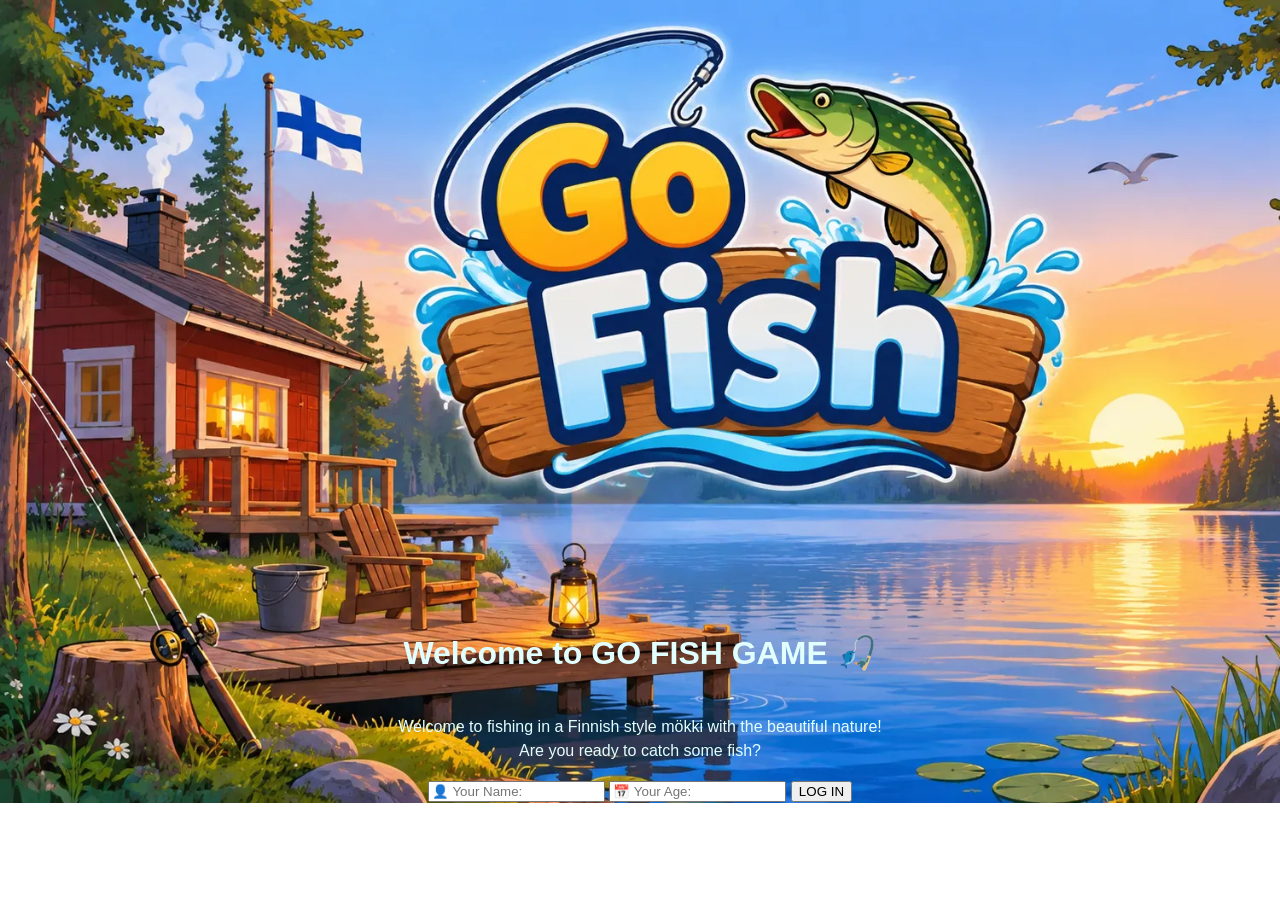
==== static/index.html @ 279a7d8f "Placeholder changed and added page2 Updated HTML structure and improved formatting for better readab" ====
<!DOCTYPE html>
<html lang="en">

<head>
<meta charset="UTF-8">
<meta name="viewport" content="width=device-width, initial-scale=1.0">
<title>GO FISH GAME</title>
<link rel="stylesheet" href="style.css">
</head>

<body> 
    <!-- welcoming text -->
<div class="welcome">
    <h1>Welcome to GO FISH GAME 🎣</h1>
    <p class="welcome_text"> 
        Welcome to fishing in a Finnish style mökki with the beautiful nature!<br>
        Are you ready to catch some fish? </p>

    <!-- user info and log in -->
    <form id="userinfo">
        <input type="text" id="username" placeholder="👤 Your Name:" required>
        <input type="number" id="age" placeholder="📅 Your Age:" required>
        <button id="login" href="goldfish_page2.html">LOG IN</button>
    </form>
</div>
</body>
</html>
---- static/style.css ----
body {
    margin: auto;
    width: 60%;
    font-family:
        Arial,
        Trebuchet Ms,
        sans-serif;
    line-height: 1.5;
    color: #e2ffff;
    background: url("visuals/gofish_pic1.png");
    background-repeat: no-repeat;
    background-size: cover;
}

.welcome { /*yleinen flexbox, nätisti elementit pystyakseliin*/
    display: flex;
    flex-direction: column;
    align-items: center;
    padding-top: 38rem;
    text-align: center;
} /*sisäset marginit flexboxin elementeis vähän eh fixaa*/



/*page2 css*/
.logo {
    display: flex;
    justify-content: center;
    margin-top: 0.5rem;
}

nav {
    display: flex;
    justify-content: center;
    margin-top: 0.5rem;
}

nav a {
    width: 10rem;
    padding: 1rem;
    border: 0.15rem solid black;
    background-color: #d39a52;
    text-align: center;
}

.middle {
    display: flex;
    background: url("visuals/game_beach.png");
    background-size:unset;
    background-repeat: no-repeat;
    background-position: center;
    background-size: 100%;
    justify-content: center;
    height: 8.1rem;
    align-items: center;
    gap: 20%;
}

.midbox {
    display: flex;
    gap: 15%;    
}

.triangle-down {
        
	        width: 0;
	        height: 0;
	        border-left: 25px solid transparent;
	        border-right: 25px solid transparent;
	        border-top: 50px solid #555;
            transform: rotate(0deg);
        }

.gamescreen {
    display: flex;
    background: url("visuals/game_lake.png");
    background-size: contain;
    background-repeat: no-repeat;
    background-position: center;
    background-size: 100%;
    justify-content: center;
    height: 28rem;
}
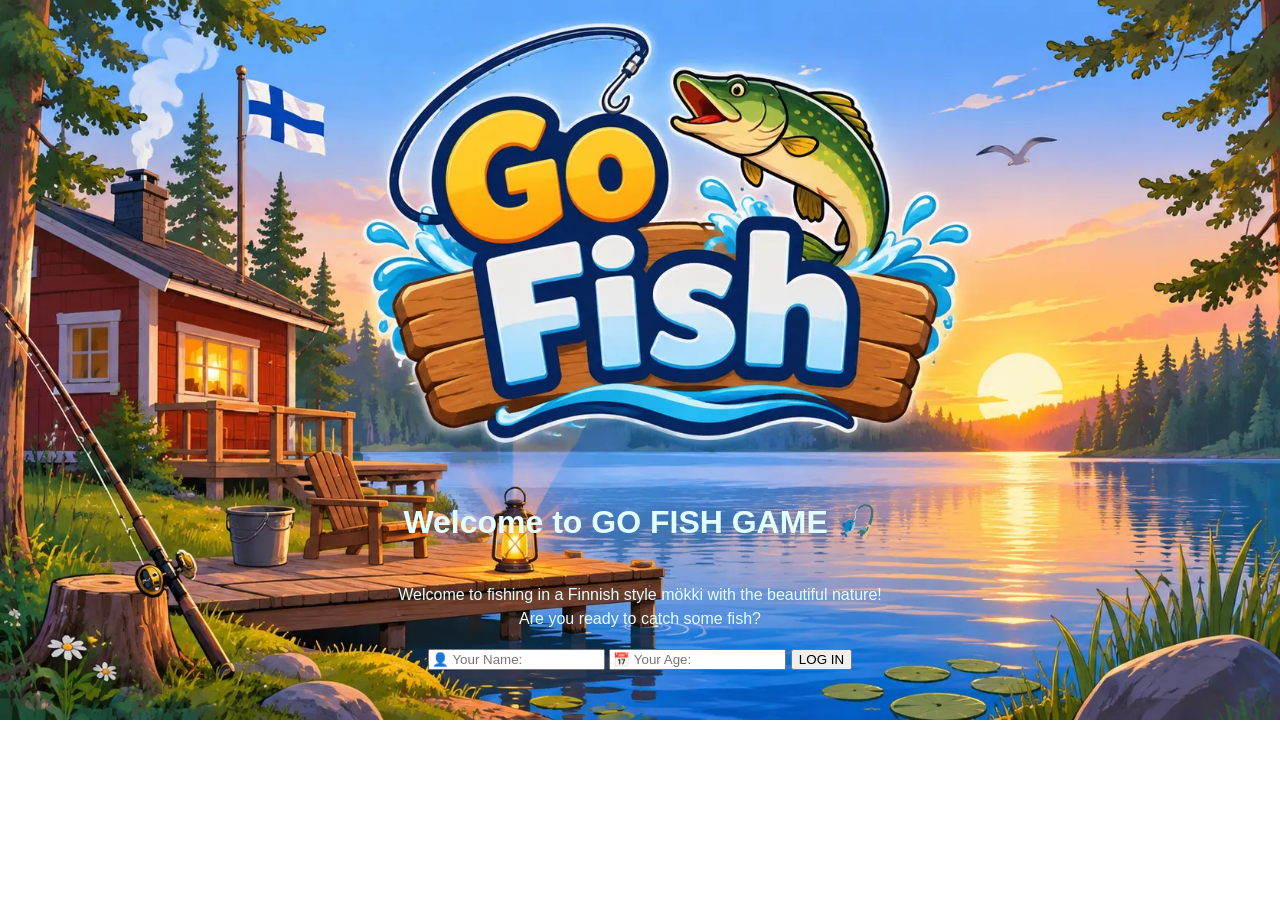
==== commit c5257c46: "more css + gradient background" ====
--- a/static/index.html
+++ b/static/index.html
@@ -8,7 +8,7 @@
 <link rel="stylesheet" href="style.css">
 </head>
 
-<body> 
+<body id="formbody"> 
     <!-- welcoming text -->
 <div class="welcome">
     <h1>Welcome to GO FISH GAME 🎣</h1>
--- a/static/style.css
+++ b/static/style.css
@@ -1,24 +1,29 @@
 body {
     margin: auto;
     width: 60%;
+    height: 100%;
     font-family:
         Arial,
         Trebuchet Ms,
         sans-serif;
     line-height: 1.5;
     color: #e2ffff;
-    background: url("visuals/gofish_pic1.png");
+    background-image: linear-gradient(to top, #d27e8d, #628bdd);
     background-repeat: no-repeat;
     background-size: cover;
+}
+
+#formbody  {
+    background-image: url("visuals/gofish_pic1.png");
 }
 
 .welcome { /*yleinen flexbox, nätisti elementit pystyakseliin*/
     display: flex;
     flex-direction: column;
     align-items: center;
-    padding-top: 38rem;
     text-align: center;
-} /*sisäset marginit flexboxin elementeis vähän eh fixaa*/
+    padding-top: 62%;
+} 
 
 
 
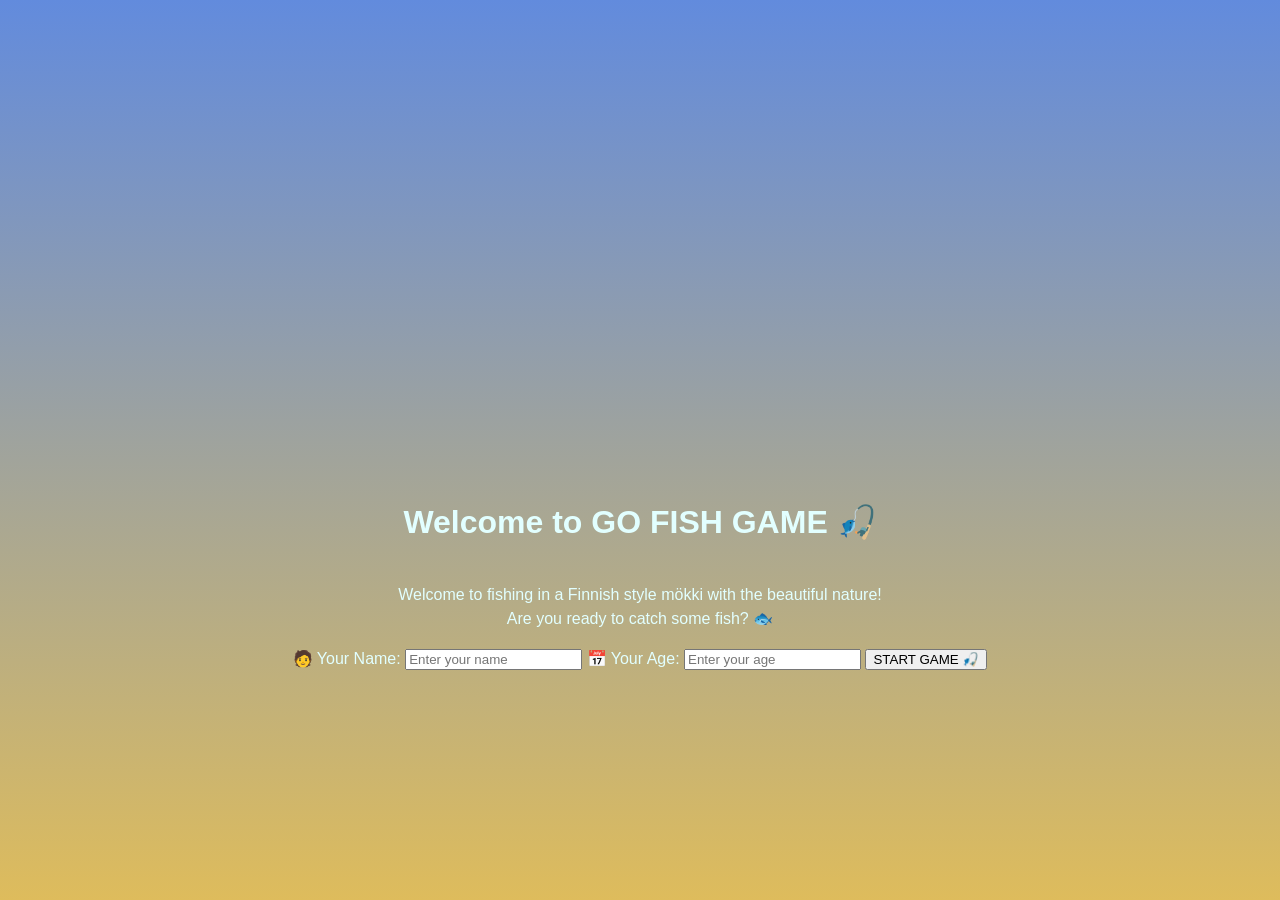
==== commit a15c3ea7: "log in funktio" ====
--- a/static/index.html
+++ b/static/index.html
@@ -1,28 +1,33 @@
-<!DOCTYPE html>
+<!doctype html>
 <html lang="en">
+  <head>
+    <meta charset="UTF-8" />
+    <meta name="viewport" content="width=device-width, initial-scale=1.0" />
+    <title>GO FISH GAME</title>
+    <link rel="stylesheet" href="style.css" />
+    <script src="login.js" defer ></script>
+  </head>
 
-<head>
-<meta charset="UTF-8">
-<meta name="viewport" content="width=device-width, initial-scale=1.0">
-<title>GO FISH GAME</title>
-<link rel="stylesheet" href="style.css">
-</head>
+  <body background= "visuals/gofish_pic1.png">
+    <div class="welcome">
+      <h1>Welcome to GO FISH GAME 🎣</h1>
+      <p class="welcome_text">
+        Welcome to fishing in a Finnish style mökki with the beautiful
+        nature!<br />
+        Are you ready to catch some fish? 🐟
+      </p>
 
-<body id="formbody"> 
-    <!-- welcoming text -->
-<div class="welcome">
-    <h1>Welcome to GO FISH GAME 🎣</h1>
-    <p class="welcome_text"> 
-        Welcome to fishing in a Finnish style mökki with the beautiful nature!<br>
-        Are you ready to catch some fish? </p>
+      <form id="userinfo">
+        <label for="username">🧑 Your Name:</label>
+        <input type="text" id="username" placeholder="Enter your name" required/>
 
-    <!-- user info and log in -->
-    <form id="userinfo">
-        <input type="text" id="username" placeholder="👤 Your Name:" required>
-        <input type="number" id="age" placeholder="📅 Your Age:" required>
-        <button id="login" href="goldfish_page2.html">LOG IN</button>
-    </form>
-</div>
-</body>
+        <label for="age">📅 Your Age:</label>
+        <input type="number" id="age" placeholder="Enter your age" required />
+
+        <button type="submit" onclick="login()" id="start_button">START GAME 🎣</button>
+      </form>
+    </div>
+  </body>
 </html>
 
+<!--koodin alkuperäinen kirjoittaja yu yu khaing, ei eetu sarviranta-->
--- a/static/style.css
+++ b/static/style.css
@@ -1,88 +1,131 @@
 body {
-    margin: auto;
-    width: 60%;
-    height: 100%;
-    font-family:
-        Arial,
-        Trebuchet Ms,
-        sans-serif;
-    line-height: 1.5;
-    color: #e2ffff;
-    background-image: linear-gradient(to top, #d27e8d, #628bdd);
-    background-repeat: no-repeat;
-    background-size: cover;
+  margin: auto;
+  width: 60%;
+  height: 100%;
+  font-family:
+    Arial,
+    Trebuchet Ms,
+    sans-serif;
+  line-height: 1.5;
+  color: #e2ffff;
+  background-image: linear-gradient(to top, #debc5c, #628bdd);
+  background-repeat: no-repeat;
+  background-size: cover;
 }
 
-#formbody  {
-    background-image: url("visuals/gofish_pic1.png");
+html,
+body {
+  height: 100%; /*fixes issues with background color not stretching to end of page*/
 }
 
-.welcome { /*yleinen flexbox, nätisti elementit pystyakseliin*/
+#formbody {
+  background-image: url("visuals/gofish_pic1.png");
+}
+
+.welcome {
+  /*yleinen flexbox, nätisti elementit pystyakseliin*/
+  display: flex;
+  flex-direction: column;
+  align-items: center;
+  text-align: center;
+  padding-top: 62%;
+}
+
+/*nav css*/
+
+.top {
+  display: flex;
+  flex-direction: column;
+  width: 100%;
+}
+
+.logo {
+  display: flex;
+  justify-content: center;
+}
+
+nav {
+  display: flex;
+  justify-content: center;
+  margin-top: 0.5rem;
+}
+
+nav a {
+  width: 10rem;
+  padding: 1rem;
+  border: 0.15rem solid black;
+  background-color: #d39a52;
+  text-align: center;
+}
+
+/*page 2 css*/
+
+#gamearea {
     display: flex;
     flex-direction: column;
     align-items: center;
-    text-align: center;
-    padding-top: 62%;
-} 
-
-
-
-/*page2 css*/
-.logo {
-    display: flex;
-    justify-content: center;
-    margin-top: 0.5rem;
 }
 
-nav {
-    display: flex;
-    justify-content: center;
-    margin-top: 0.5rem;
-}
-
-nav a {
-    width: 10rem;
-    padding: 1rem;
-    border: 0.15rem solid black;
-    background-color: #d39a52;
-    text-align: center;
-}
-
-.middle {
-    display: flex;
-    background: url("visuals/game_beach.png");
-    background-size:unset;
-    background-repeat: no-repeat;
-    background-position: center;
-    background-size: 100%;
-    justify-content: center;
-    height: 8.1rem;
-    align-items: center;
-    gap: 20%;
-}
-
-.midbox {
-    display: flex;
-    gap: 15%;    
+#pier {
+  width: 1000px;
+  height: 138.3px;
+  position: relative;
+  background-image: url("/static/visuals/game-beach1.png");
+  background-position: center;
+  background-size: cover;
+  background-repeat: no-repeat;
+  display: flex;
+  justify-content: space-evenly;
+  align-items: center;
 }
 
 .triangle-down {
-        
-	        width: 0;
-	        height: 0;
-	        border-left: 25px solid transparent;
-	        border-right: 25px solid transparent;
-	        border-top: 50px solid #555;
-            transform: rotate(0deg);
-        }
+  width: 0;
+  height: 0;
+  border-left: 25px solid transparent;
+  border-right: 25px solid transparent;
+  border-top: 50px solid #555;
+  transform: rotate(0deg);
+}
 
-.gamescreen {
-    display: flex;
-    background: url("visuals/game_lake.png");
-    background-size: contain;
-    background-repeat: no-repeat;
-    background-position: center;
-    background-size: 100%;
-    justify-content: center;
-    height: 28rem;
+#lake {
+  width: 1000px;
+  height: 498px;
+  position: relative;
+  background-image: url("/static/visuals/game-lake1.png");
+  background-position: center;
+  background-size: cover;
+  background-repeat: no-repeat;
+}
+
+#smallfish {
+  width: 113px;
+  height: 58px;
+  position: absolute;
+  background-image: url("/static/visuals/smallfish1.png");
+  background-position: center;
+  background-size: cover;
+  background-repeat: no-repeat;
+}
+
+#mediumfish {
+  width: 113px;
+  height: 58px;
+  position: absolute;
+  background-image: url("/static/visuals/mediumfish1.png");
+  background-position: center;
+  background-size: cover;
+  background-repeat: no-repeat;
+  top: 100px;
+}
+
+#bigfish {
+  width: 113px;
+  height: 58px;
+  position: absolute;
+  background-image: url("/static/visuals/bigfish1.png");
+  background-position: center;
+  background-size: cover;
+  background-repeat: no-repeat;
+  top: 150px;
 }
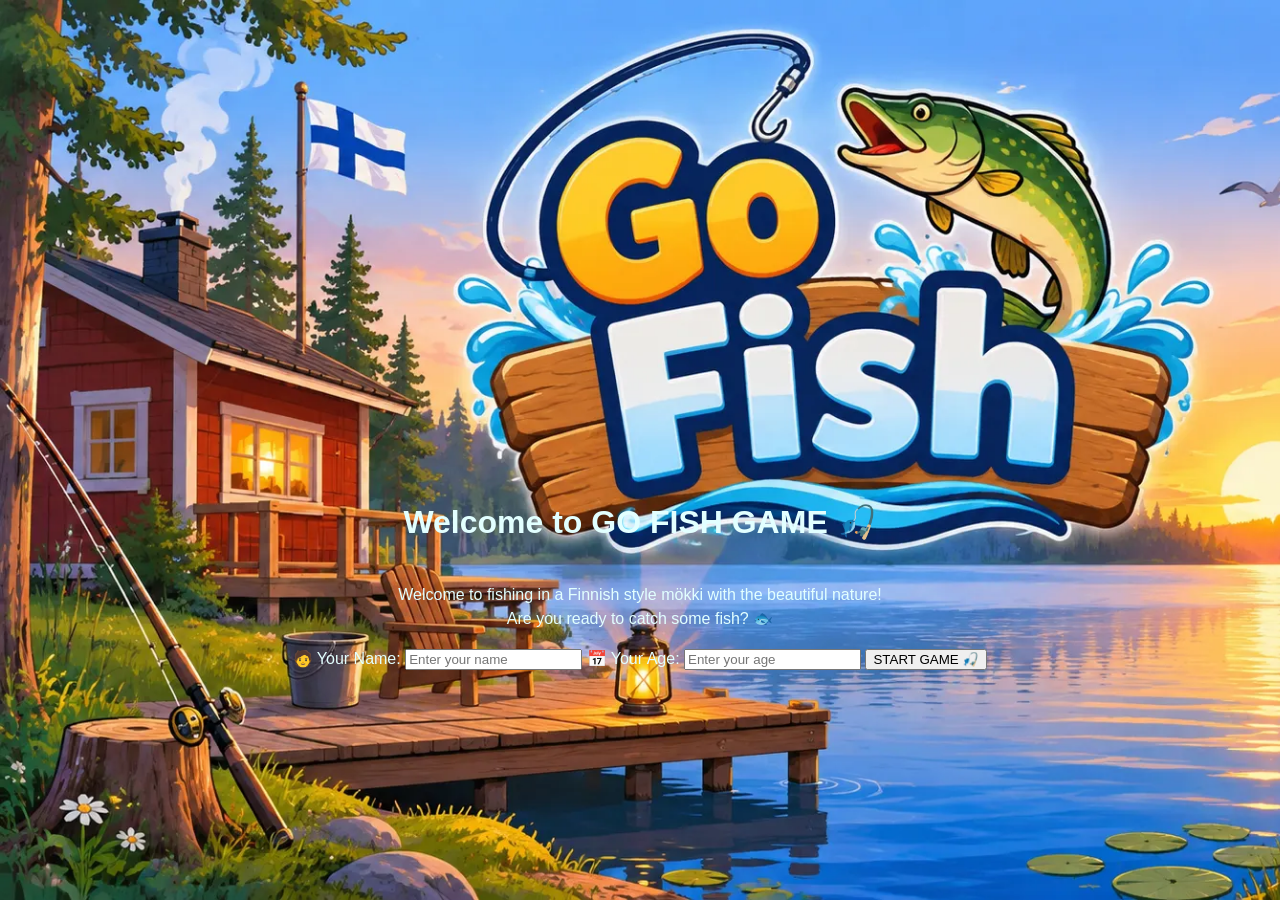
==== commit 1670e401: "page5 css plus favicon" ====
--- a/static/index.html
+++ b/static/index.html
@@ -1,4 +1,4 @@
-<!doctype html>
+<!DOCTYPE html>
 <html lang="en">
   <head>
     <meta charset="UTF-8" />
@@ -6,11 +6,13 @@
     <title>GO FISH GAME</title>
     <link rel="stylesheet" href="style.css" />
     <script src="login.js" defer ></script>
+    <link rel="icon" href="visuals/favicon.ico" type="image/ico">
   </head>
 
-  <body background= "visuals/gofish_pic1.png">
+  <body id="formbody">
     <div class="welcome">
       <h1>Welcome to GO FISH GAME 🎣</h1>
+
       <p class="welcome_text">
         Welcome to fishing in a Finnish style mökki with the beautiful
         nature!<br />
@@ -24,10 +26,9 @@
         <label for="age">📅 Your Age:</label>
         <input type="number" id="age" placeholder="Enter your age" required />
 
-        <button type="submit" onclick="login()" id="start_button">START GAME 🎣</button>
+        <button type="button" onclick="login()" id="start_button">START GAME 🎣</button>
       </form>
     </div>
   </body>
 </html>
 
-<!--koodin alkuperäinen kirjoittaja yu yu khaing, ei eetu sarviranta-->
--- a/static/style.css
+++ b/static/style.css
@@ -1,3 +1,5 @@
+/*generic, shared css*/
+
 body {
   margin: auto;
   width: 60%;
@@ -17,6 +19,12 @@
 body {
   height: 100%; /*fixes issues with background color not stretching to end of page*/
 }
+
+h2 {
+  text-align: center;
+}
+
+/*index css*/
 
 #formbody {
   background-image: url("visuals/gofish_pic1.png");
@@ -104,28 +112,82 @@
   position: absolute;
   background-image: url("/static/visuals/smallfish1.png");
   background-position: center;
-  background-size: cover;
+  background-size: contain;
   background-repeat: no-repeat;
 }
 
 #mediumfish {
-  width: 113px;
-  height: 58px;
+  width: 165px;
+  height: 85px;
   position: absolute;
   background-image: url("/static/visuals/mediumfish1.png");
   background-position: center;
-  background-size: cover;
+  background-size: contain;
   background-repeat: no-repeat;
   top: 100px;
 }
 
 #bigfish {
-  width: 113px;
-  height: 58px;
+  width: 348px;
+  height: 179px;
   position: absolute;
   background-image: url("/static/visuals/bigfish1.png");
   background-position: center;
-  background-size: cover;
+  background-size: contain;
   background-repeat: no-repeat;
   top: 150px;
+}
+
+/*page 3 css*/
+
+.tools {
+  display: flex;
+}
+
+.item {
+  padding: 0.5rem;
+  border: 0.15rem solid rgb(1, 71, 83);
+  background-color: #7d898a;
+  text-align: center;
+  justify-content: center;
+}
+
+/*page 4 css*/
+
+.library {
+  display: flex;
+  flex-direction: column;
+  align-items: center;
+}
+
+.fish {
+  padding: 0.5rem;
+  border: 0.15rem solid rgb(1, 71, 83);
+  background-color: #7d898a;
+  text-align: center;
+  justify-content: center;
+  max-width: 90%;
+  display: flex;
+}
+
+.fish img {
+  max-width: 45%;
+  height: auto;
+}
+
+/*page 5 css*/
+
+.about {
+  display: flex;
+}
+
+.instructions {
+  padding: 0.5rem;
+  border: 0.15rem solid rgb(1, 71, 83);
+  background-color: #7d898a;
+  justify-content: center;
+}
+
+.instructions h3 {
+  text-align: center;
 }
